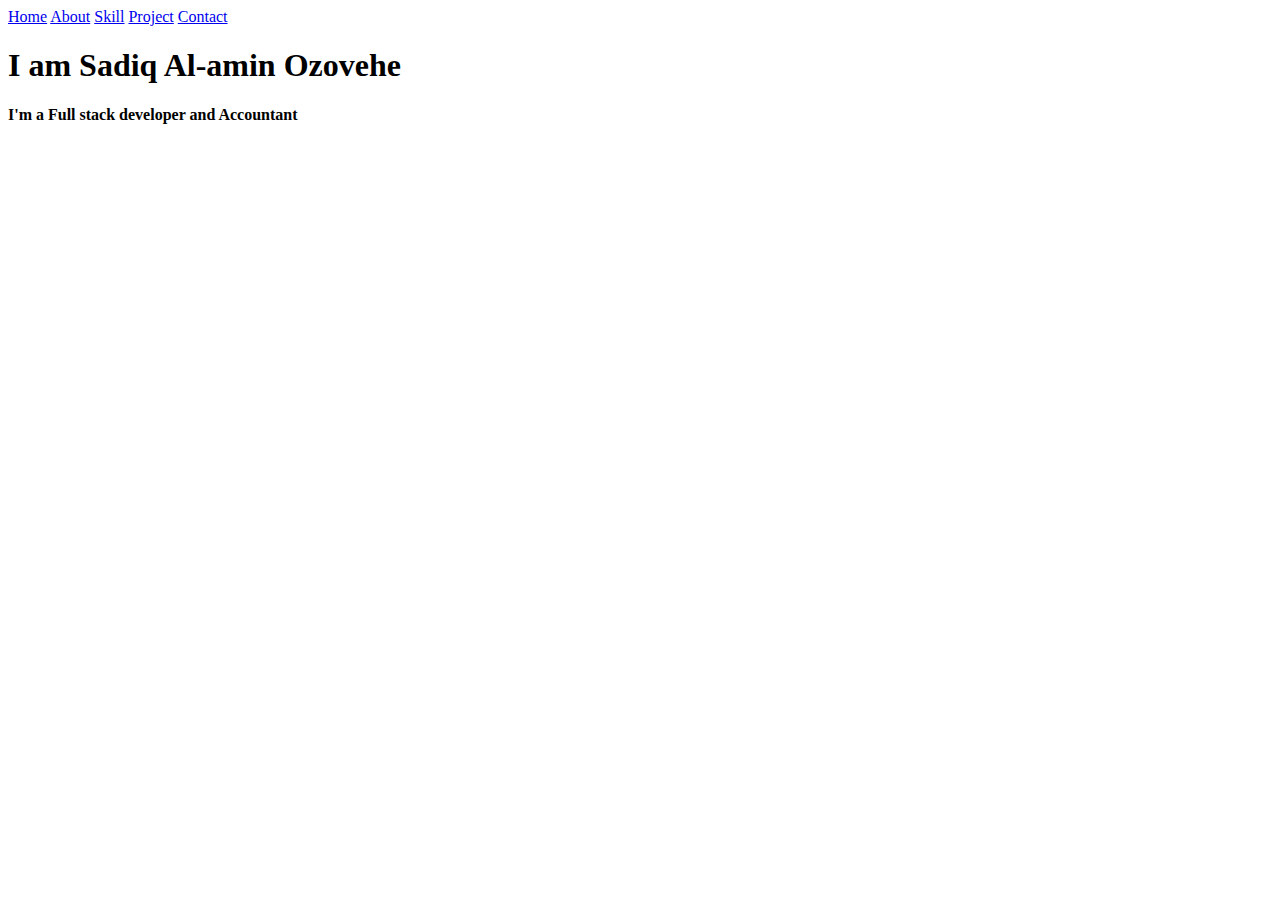
==== index.html @ cf4f0734 "feat: simple portfolio" ====
<!DOCTYPE html>
<html lang="en">
<head>
    <meta charset="UTF-8">
    <meta name="viewport" content="width=device-width, initial-scale=1.0">
    <title>simple portfolio</title>
    <link rel="stylesheet" href="../file 1.css">
    <link rel="shortcut icon" href="../favicon.ico" type="image/x-icon">
</head>
<body>
    <div class="topnav">
        <a class="active" href="#home">Home</a>
        <a href="about.html">About</a>
        <a href="skill.html">Skill</a>
        <a href="project.html">Project</a>
        <a href="contact.html">Contact</a>
    </div>

    <section id="home">
        <div class="sect-text">
            <h1>I am Sadiq Al-amin Ozovehe</h1>
            <p><strong>I'm a Full stack developer and Accountant</strong></p>
            <!-- <button>Hire me</button> -->
        </div>
    </section>   

   
    
</body>
</html>
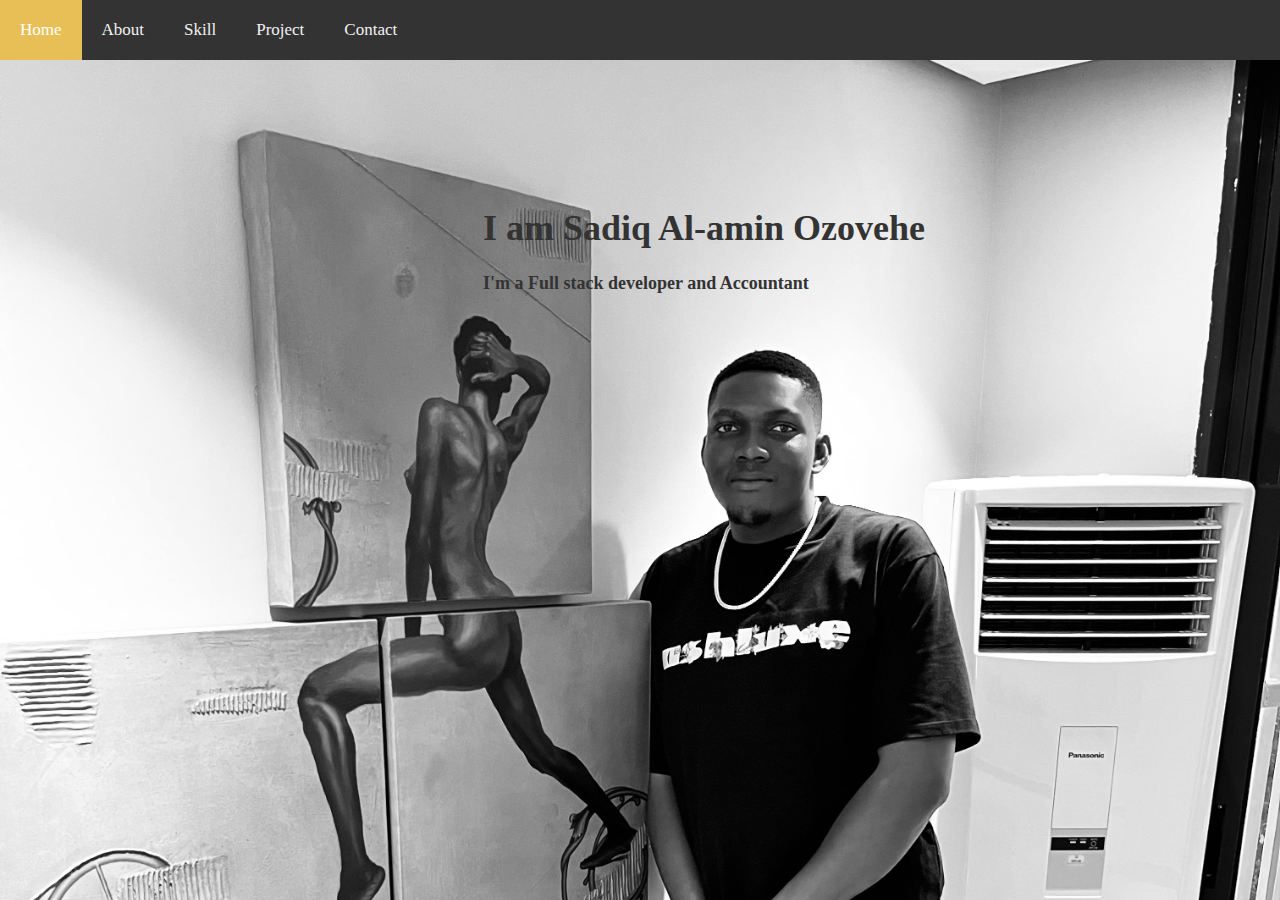
==== commit 8e86a72f: "feat: added my files to my git innit week 1 repo" ====
--- a/file 1.css
+++ b/file 1.css
@@ -0,0 +1,53 @@
+
+
+.topnav {
+    overflow: hidden;
+    background-color: #333;   
+}
+
+.topnav a {
+    float: left;
+    color: #f2f2f2;
+    text-align: center;
+    padding: 20px 20px;
+    text-decoration: none;
+    font-size: 17px;
+}
+
+.topnav a:hover {
+    background-color: #920c0c;
+    color: #333;
+}
+
+.topnav a.active {
+    background-color: #E8BF56;
+    color: white;
+}
+
+body{
+    margin: 0;
+    background-color: #d9d4ca;
+}
+
+body, html{
+    height: 50%;
+    margin: 0;
+}
+
+body{
+    background-image: url(./media/IMG_2476.jpg);
+    background-position: none;
+  background-repeat: no-repeat;
+  background-size: cover;
+  position: relative;
+}
+
+.sect-text{
+    text-align: cover;
+    position: absolute;
+    top: 110%;
+    left: 55%;
+    transform: translate(-50%, -50%);
+    color: #333;
+    font-size: large;
+}
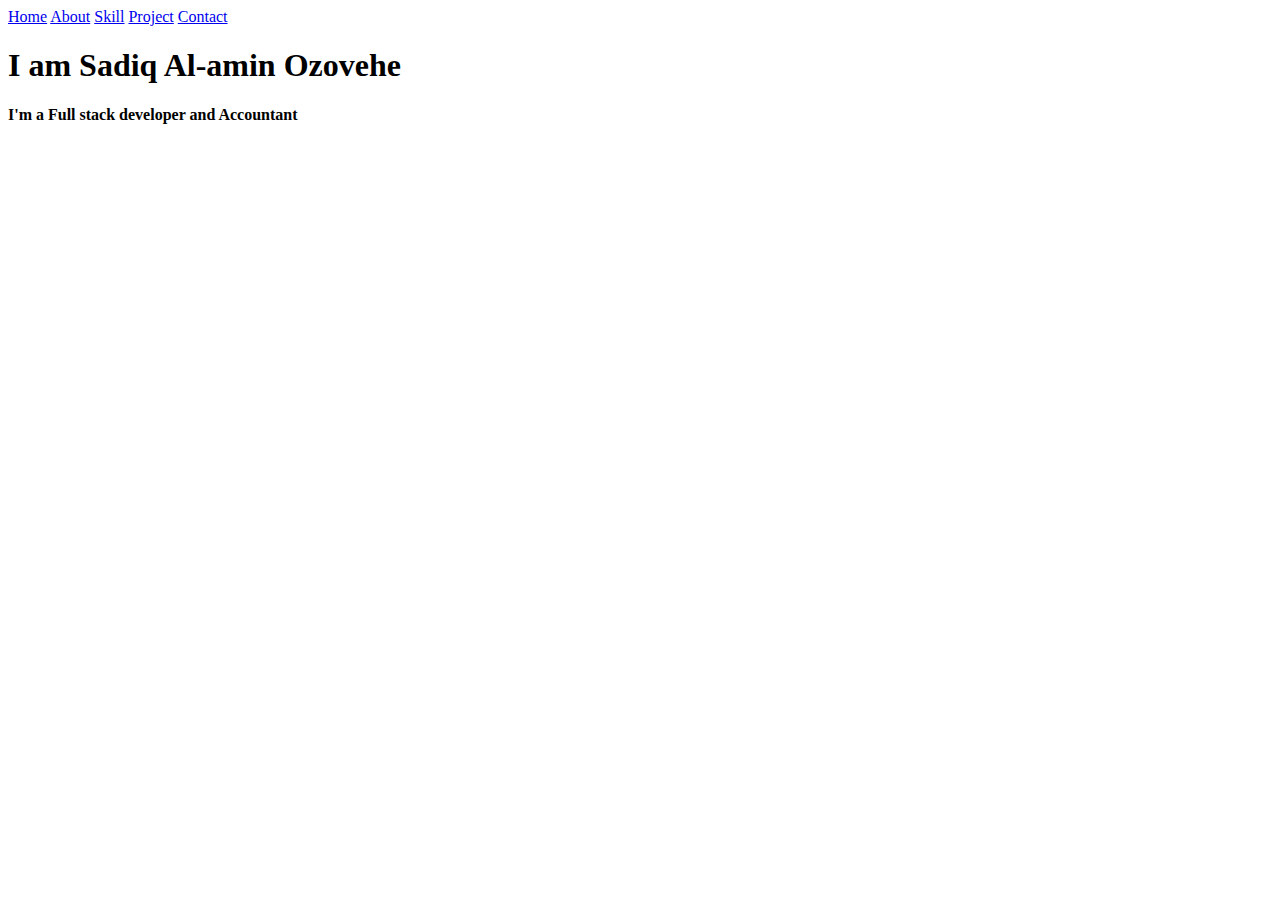
==== commit 23bde520: "feat: error solved" ====
--- a/index.html
+++ b/index.html
@@ -4,7 +4,7 @@
     <meta charset="UTF-8">
     <meta name="viewport" content="width=device-width, initial-scale=1.0">
     <title>simple portfolio</title>
-    <link rel="stylesheet" href="../file 1.css">
+    <link rel="stylesheet" href="../week1/file 1.css">
     <link rel="shortcut icon" href="../favicon.ico" type="image/x-icon">
 </head>
 <body>
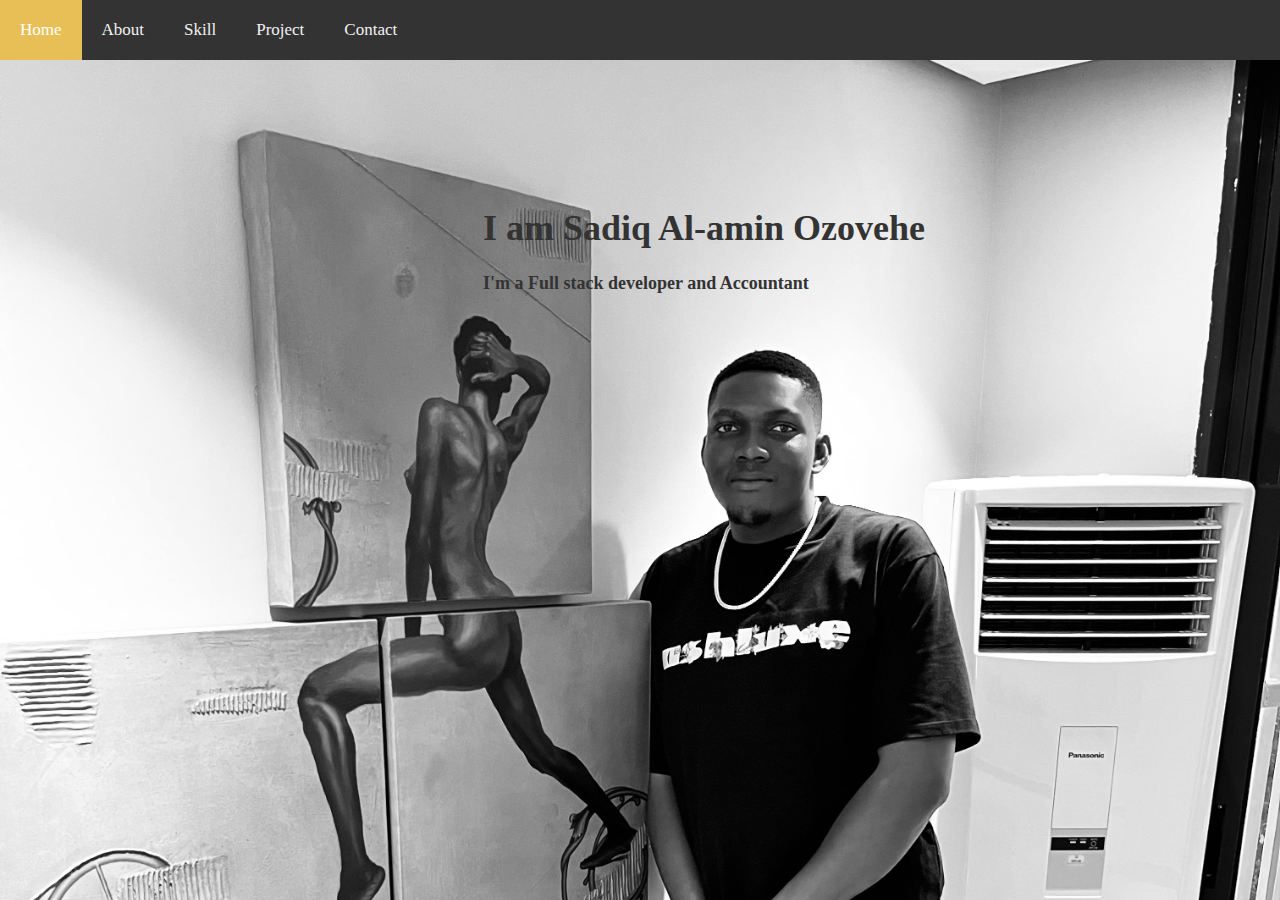
==== commit 8314185e: "feat: corrections made" ====
--- a/index.html
+++ b/index.html
@@ -4,8 +4,8 @@
     <meta charset="UTF-8">
     <meta name="viewport" content="width=device-width, initial-scale=1.0">
     <title>simple portfolio</title>
-    <link rel="stylesheet" href="../week1/file 1.css">
     <link rel="shortcut icon" href="../favicon.ico" type="image/x-icon">
+    <link rel="stylesheet" href="./file 1.css">
 </head>
 <body>
     <div class="topnav">
--- a/file 1.css
+++ b/file 1.css
@@ -0,0 +1,51 @@
+.topnav {
+    overflow: hidden;
+    background-color: #333;   
+}
+
+.topnav a {
+    float: left;
+    color: #f2f2f2;
+    text-align: center;
+    padding: 20px 20px;
+    text-decoration: none;
+    font-size: 17px;
+}
+
+.topnav a:hover {
+    background-color: #920c0c;
+    color: #333;
+}
+
+.topnav a.active {
+    background-color: #E8BF56;
+    color: white;
+}
+
+body{
+    margin: 0;
+    background-color: #d9d4ca;
+}
+
+body, html{
+    height: 50%;
+    margin: 0;
+}
+
+body{
+    background-image: url(./media/IMG_2476.jpg);
+    background-position: none;
+  background-repeat: no-repeat;
+  background-size: cover;
+  position: relative;
+}
+
+.sect-text{
+    text-align: cover;
+    position: absolute;
+    top: 110%;
+    left: 55%;
+    transform: translate(-50%, -50%);
+    color: #333;
+    font-size: large;
+}
